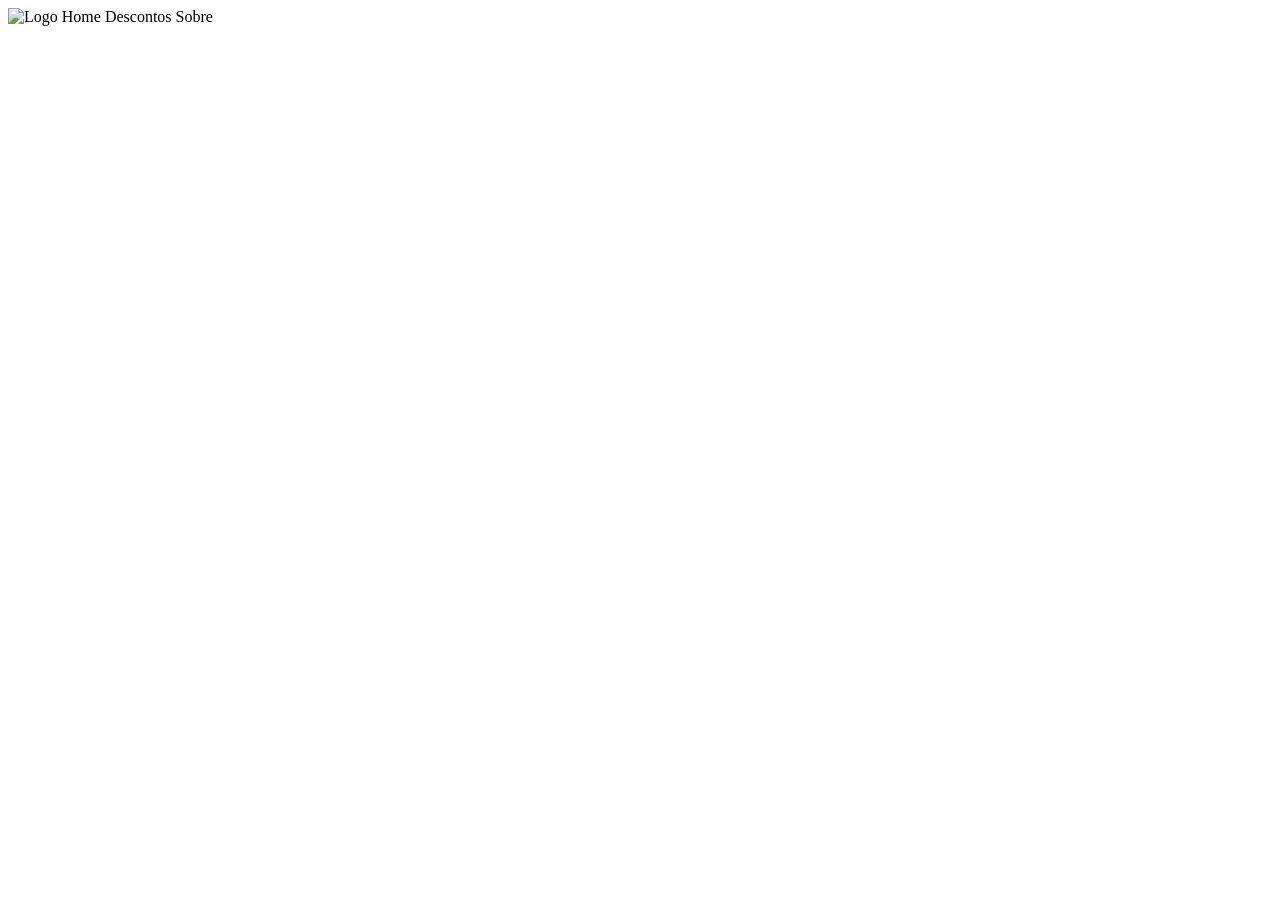
==== index.html @ 8a58c9ec "Add files via upload" ====
<!DOCTYPE html>
<html lang="en">
<head>
    <meta charset="UTF-8">
    <meta name="viewport" content="width=device-width, initial-scale=1.0">
    <title>Supermercado</title>
</head>
<header>
    <img src="" alt="Logo">
    <link>Home</link>
    <link>Descontos</link>
    <link>Sobre</link>
</header>

<body>
    <class id="Ofertas">
        <h1>

        </h1>

    </class>
</body>
</html>
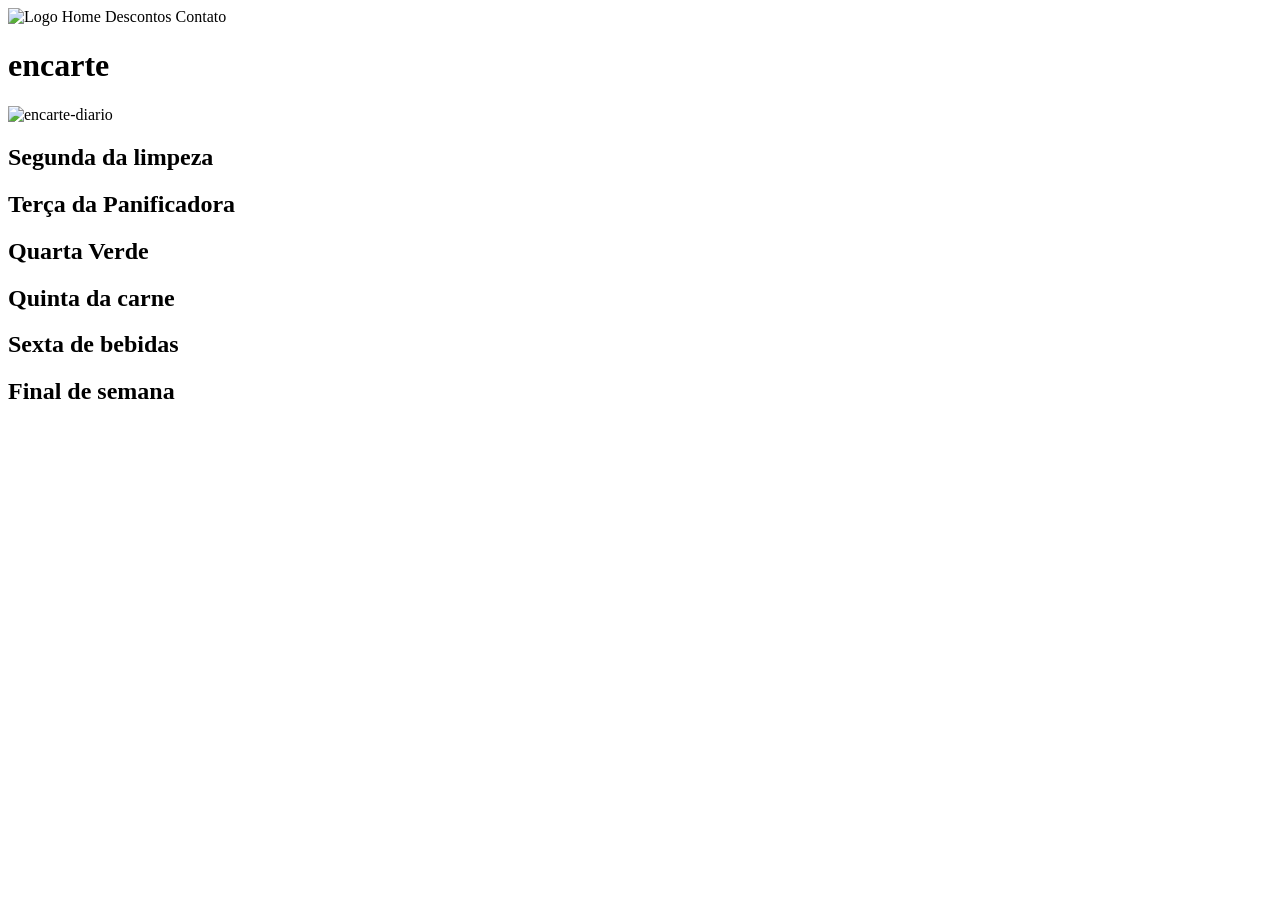
==== commit 50ed2cfc: "Update index.html with new logo and class structure" ====
--- a/index.html
+++ b/index.html
@@ -4,20 +4,45 @@
     <meta charset="UTF-8">
     <meta name="viewport" content="width=device-width, initial-scale=1.0">
     <title>Supermercado</title>
+    <link rel="stylesheet" href="style.css">
+    <link rel="preconnect" href="https://fonts.googleapis.com">
+    <link rel="preconnect" href="https://fonts.gstatic.com" crossorigin>
+    <link href="https://fonts.googleapis.com/css2?family=Montserrat:ital,wght@0,100..900;1,100..900&display=swap" rel="stylesheet">
 </head>
 <header>
-    <img src="" alt="Logo">
+    <img src="assets/logo" alt="Logo">
     <link>Home</link>
     <link>Descontos</link>
-    <link>Sobre</link>
-</header>
+    <link>Contato</link>
+</header> 
 
 <body>
-    <class id="Ofertas">
+    <class id="encarte">
         <h1>
+            encarte
+        </h1>
+        <img src="" alt="encarte-diario">
+    </class>
 
-        </h1>
-
+    <class id="dias"> 
+        <div class="segunda">
+            <h2>Segunda da limpeza</h2>
+        </div>
+        <div class="terca">
+            <h2>Terça da Panificadora</h2>
+        </div>
+        <div class="quarta">
+            <h2>Quarta Verde</h2>
+        </div>
+        <div class="quinta">
+            <h2>Quinta da carne</h2>
+        </div>
+        <div class="sexta">
+            <h2>Sexta de bebidas</h2>
+        </div>
+        <div class="fds">
+            <h2>Final de semana</h2>
+        </div>
     </class>
 </body>
-</html>+</html>
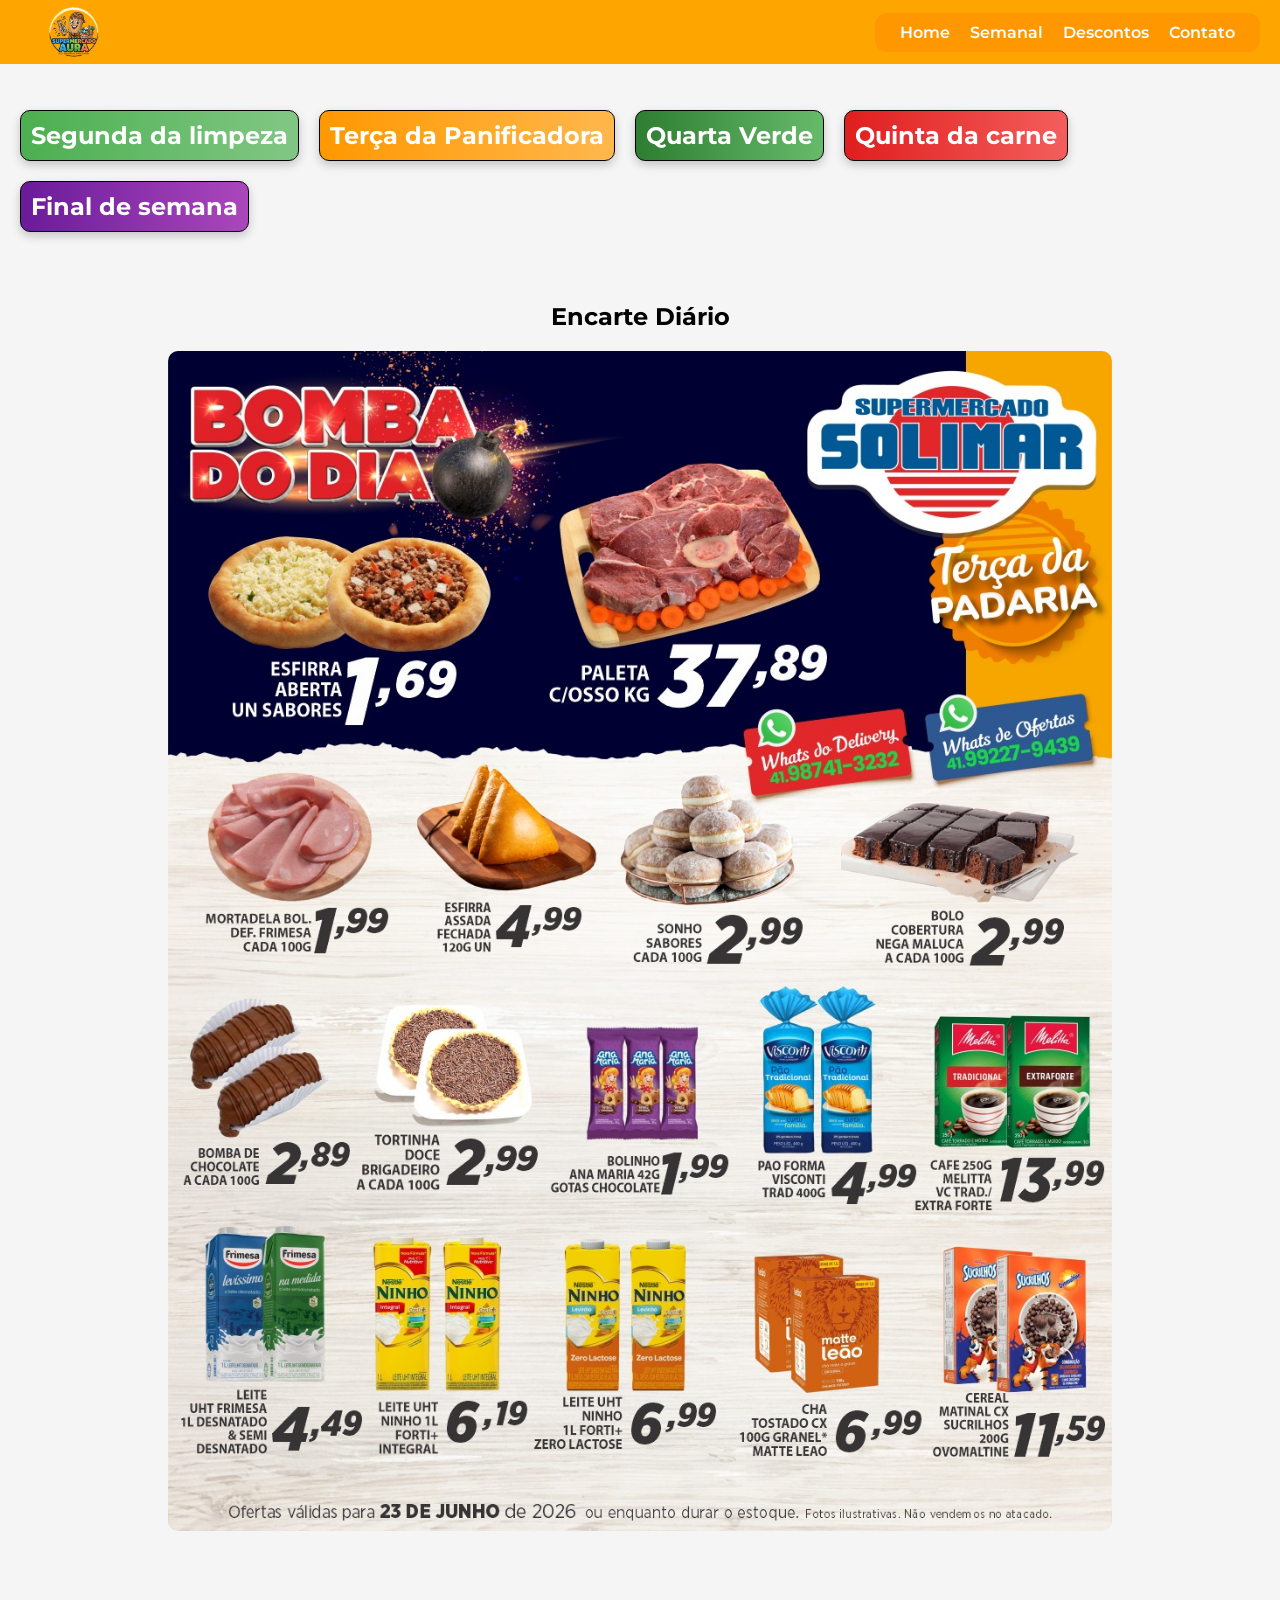
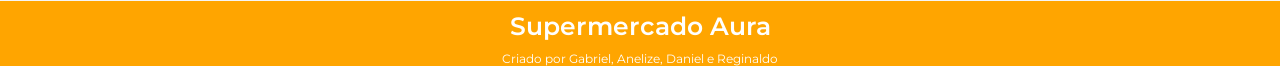
==== commit 96931868: "editei o codigo css, alem de eu colocar uma logo nova e excluir a sexta feira" ====
--- a/index.html
+++ b/index.html
@@ -1,5 +1,5 @@
 <!DOCTYPE html>
-<html lang="en">
+<html lang="pt-BR">
 <head>
     <meta charset="UTF-8">
     <meta name="viewport" content="width=device-width, initial-scale=1.0">
@@ -9,40 +9,54 @@
     <link rel="preconnect" href="https://fonts.gstatic.com" crossorigin>
     <link href="https://fonts.googleapis.com/css2?family=Montserrat:ital,wght@0,100..900;1,100..900&display=swap" rel="stylesheet">
 </head>
-<header>
-    <img src="assets/logo" alt="Logo">
-    <link>Home</link>
-    <link>Descontos</link>
-    <link>Contato</link>
-</header> 
 
 <body>
-    <class id="encarte">
-        <h1>
-            encarte
-        </h1>
-        <img src="" alt="encarte-diario">
-    </class>
+    <header>
+        <img src="assets/logo-removebg-preview.png" alt="Logo">
 
-    <class id="dias"> 
+        <nav>
+            <a href="#home">Home</a>
+            <a href="#dias">Semanal</a>
+            <a href="#descontos">Descontos</a>
+            <a href="#contato">Contato</a>
+        </nav>
+        
+    </header> 
+
+    
+
+    <section id="dias"> 
         <div class="segunda">
             <h2>Segunda da limpeza</h2>
         </div>
+
         <div class="terca">
             <h2>Terça da Panificadora</h2>
         </div>
+
         <div class="quarta">
             <h2>Quarta Verde</h2>
         </div>
+
         <div class="quinta">
             <h2>Quinta da carne</h2>
         </div>
-        <div class="sexta">
-            <h2>Sexta de bebidas</h2>
-        </div>
+
         <div class="fds">
             <h2>Final de semana</h2>
         </div>
-    </class>
+    </section>
+
+    <section id="encarte">
+        <h1>
+            Encarte Diário
+        </h1>
+        <img src="assets/encarte.jpeg" alt="encarte-diario">
+    </section>
+
+    <footer>
+        <h3>Supermercado Aura</h3>
+        <p>Criado por Gabriel, Anelize, Daniel e Reginaldo</p>
+    </footer>
 </body>
 </html>
--- a/style.css
+++ b/style.css
@@ -0,0 +1,117 @@
+* {
+    margin: 0;
+    padding: 0;
+    box-sizing: border-box;
+}
+
+body {
+    font-family: "Montserrat", sans-serif;
+    background-color: #f5f5f5;
+    padding-top: 90px;
+}
+
+header {
+    display: flex;
+    justify-content: space-between;
+    align-items: center;
+    background-color: orange;
+    padding: 2px 20px;
+    position: fixed;
+    top: 0;
+    left: 0;
+    width: 100%;
+}
+nav {
+    background-color: #ff9800;
+    padding: 10px 25px;
+    border-radius: 12px;
+    display: flex;
+    gap: 20px;
+}
+
+nav a {
+    color: white;
+    text-decoration: none;
+    font-weight: 600;
+}
+
+nav a:hover{
+    opacity: 0.8;
+}
+header img {
+    height: 60px;
+    width: auto;
+}
+
+#encarte {
+    text-align: center;
+    padding: 50px;
+}
+
+#encarte img {
+    max-width: 80%;
+    height: auto;
+    display: block;
+    margin: 20px auto;
+    border-radius: 10px;
+}
+
+#dias {
+    display: flex;
+    gap: 20px;
+    flex-wrap: wrap;
+    padding: 20px;
+}
+
+#dias div {
+    border: 1px solid black;
+    padding: 10px;
+    border-radius: 10px;
+    transition: 0.3s;
+    color:rgb(255, 255, 255);
+    box-shadow: 0px 4px 10px rgba(0, 0, 0, 0.2);
+}
+
+#dias div:hover {
+    transform: scale(1.05);
+}
+
+.segunda {
+    background: linear-gradient(to right, #4CAF50, #81C784);
+}
+
+.terca {
+    background: linear-gradient(to right, #FF9800, #FFB74D);
+}
+
+.quarta {
+    background: linear-gradient(to right, #2E7D32, #66BB6A);
+}
+
+.quinta {
+    background: linear-gradient(to right, #e01e1e, #f35e5c);
+}
+
+.sexta {
+    background: linear-gradient(to right, #1565C0, #42A5F5);
+}
+
+.fds {
+    background: linear-gradient(to right, #6A1B9A, #AB47BC);
+}
+
+footer {
+    text-align: center;
+    color: white;
+    background-color: orange;
+}
+
+footer h3{
+    font-weight: 600;
+    font-size: 25px;
+    padding: 10px;
+}
+
+footer p{
+    font-size: 12px;
+}
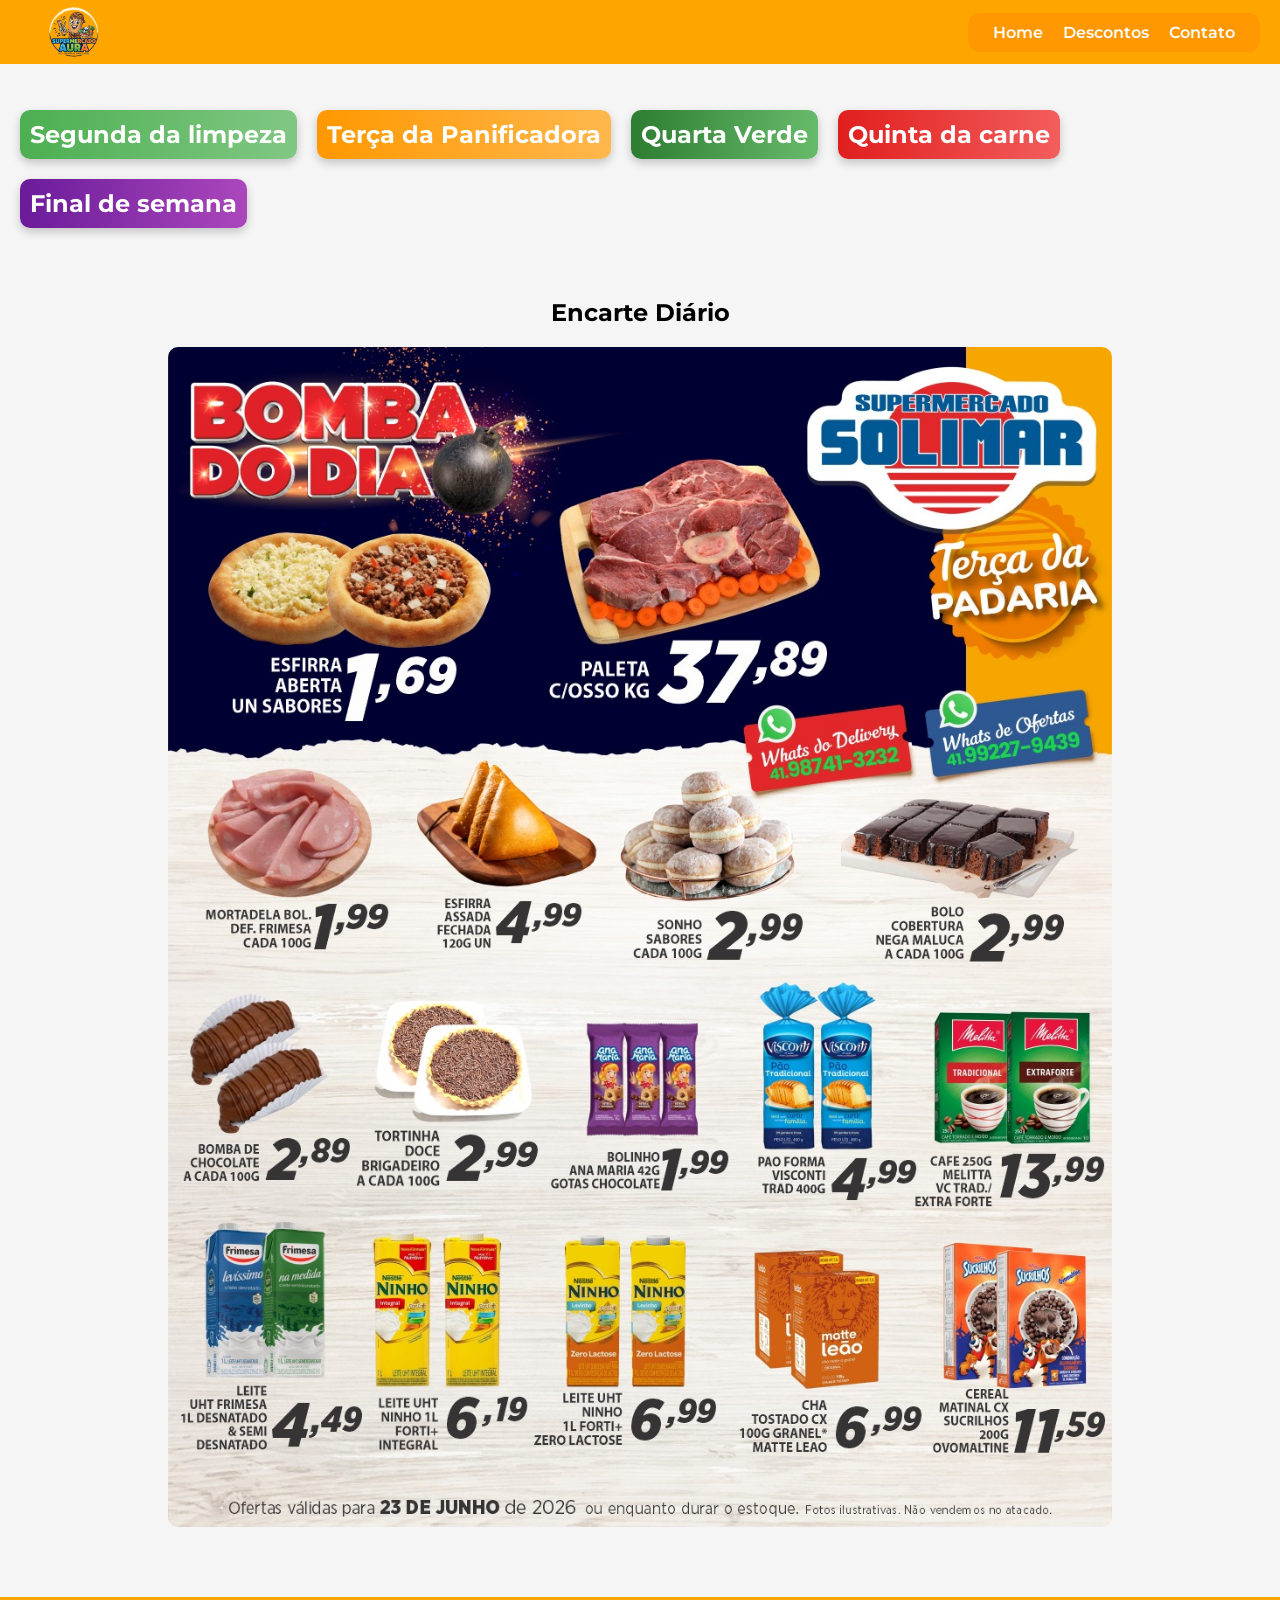
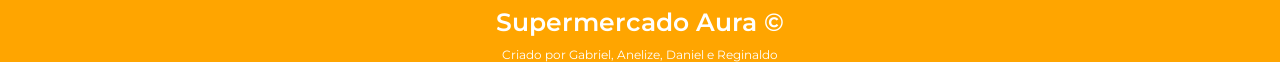
==== commit c1de6dce: "fiz a pagina de descontos" ====
--- a/index.html
+++ b/index.html
@@ -3,7 +3,8 @@
 <head>
     <meta charset="UTF-8">
     <meta name="viewport" content="width=device-width, initial-scale=1.0">
-    <title>Supermercado</title>
+    <title>Supermercado Aura</title>
+    <link rel="icon" href="assets/logo-removebg-preview.png" type="image/x-icon">
     <link rel="stylesheet" href="style.css">
     <link rel="preconnect" href="https://fonts.googleapis.com">
     <link rel="preconnect" href="https://fonts.gstatic.com" crossorigin>
@@ -12,13 +13,12 @@
 
 <body>
     <header>
-        <img src="assets/logo-removebg-preview.png" alt="Logo">
+        <img href="index.html" src="assets/logo-removebg-preview.png" alt="Logo">
 
         <nav>
-            <a href="#home">Home</a>
-            <a href="#dias">Semanal</a>
-            <a href="#descontos">Descontos</a>
-            <a href="#contato">Contato</a>
+            <a href="index.html">Home</a>
+            <a href="descontos.html">Descontos</a>
+            <a href="contato.html">Contato</a>
         </nav>
         
     </header> 
@@ -55,7 +55,7 @@
     </section>
 
     <footer>
-        <h3>Supermercado Aura</h3>
+        <h3>Supermercado Aura ©</h3>
         <p>Criado por Gabriel, Anelize, Daniel e Reginaldo</p>
     </footer>
 </body>
--- a/style.css
+++ b/style.css
@@ -8,6 +8,9 @@
     font-family: "Montserrat", sans-serif;
     background-color: #f5f5f5;
     padding-top: 90px;
+    min-height: 100vh;
+    display: flex;
+    flex-direction: column;
 }
 
 header {
@@ -64,7 +67,6 @@
 }
 
 #dias div {
-    border: 1px solid black;
     padding: 10px;
     border-radius: 10px;
     transition: 0.3s;
@@ -104,6 +106,7 @@
     text-align: center;
     color: white;
     background-color: orange;
+    margin-top: auto;
 }
 
 footer h3{
@@ -114,4 +117,85 @@
 
 footer p{
     font-size: 12px;
+}
+
+
+#contato {
+    display: flex;
+    justify-content: center;
+    padding: 50px;
+}
+
+form {
+    display: flex;
+    flex-direction: column;
+    gap: 15px;
+    width: 300px;
+}
+
+input, textarea {
+    padding: 10px;
+    border: 1px solid #ccc;
+    border-radius: 8px;
+}
+
+button {
+    background-color: #ff9800;
+    color: white;
+    border: none;
+    padding: 10px;
+    border-radius: 8px;
+    cursor: pointer;
+}
+
+button:hover {
+    opacity: 0.8;
+}
+
+#descontos {
+    display: flex;
+    flex-wrap: wrap;
+    gap: 20px;
+    justify-content: center;
+
+    padding: 30px;
+}
+
+.produto {
+    background-color: white;
+
+    width: 200px;
+    padding: 20px;
+
+    border-radius: 12px;
+    text-align: center;
+
+    box-shadow: 0 4px 10px rgba(0,0,0,0.1);
+
+    transition: 0.2s;
+}
+
+.produto:hover {
+    transform: scale(1.05);
+}
+
+.produto h2 {
+    font-size: 18px;
+    margin-bottom: 10px;
+}
+
+.preco-antigo {
+    text-decoration: line-through;
+    color: gray;
+    font-size: 14px;
+}
+
+.preco-novo {
+    color: green;
+    font-size: 18px;
+    font-weight: bold;
+}
+
+.produto p {
+    margin: 5px 0;
 }
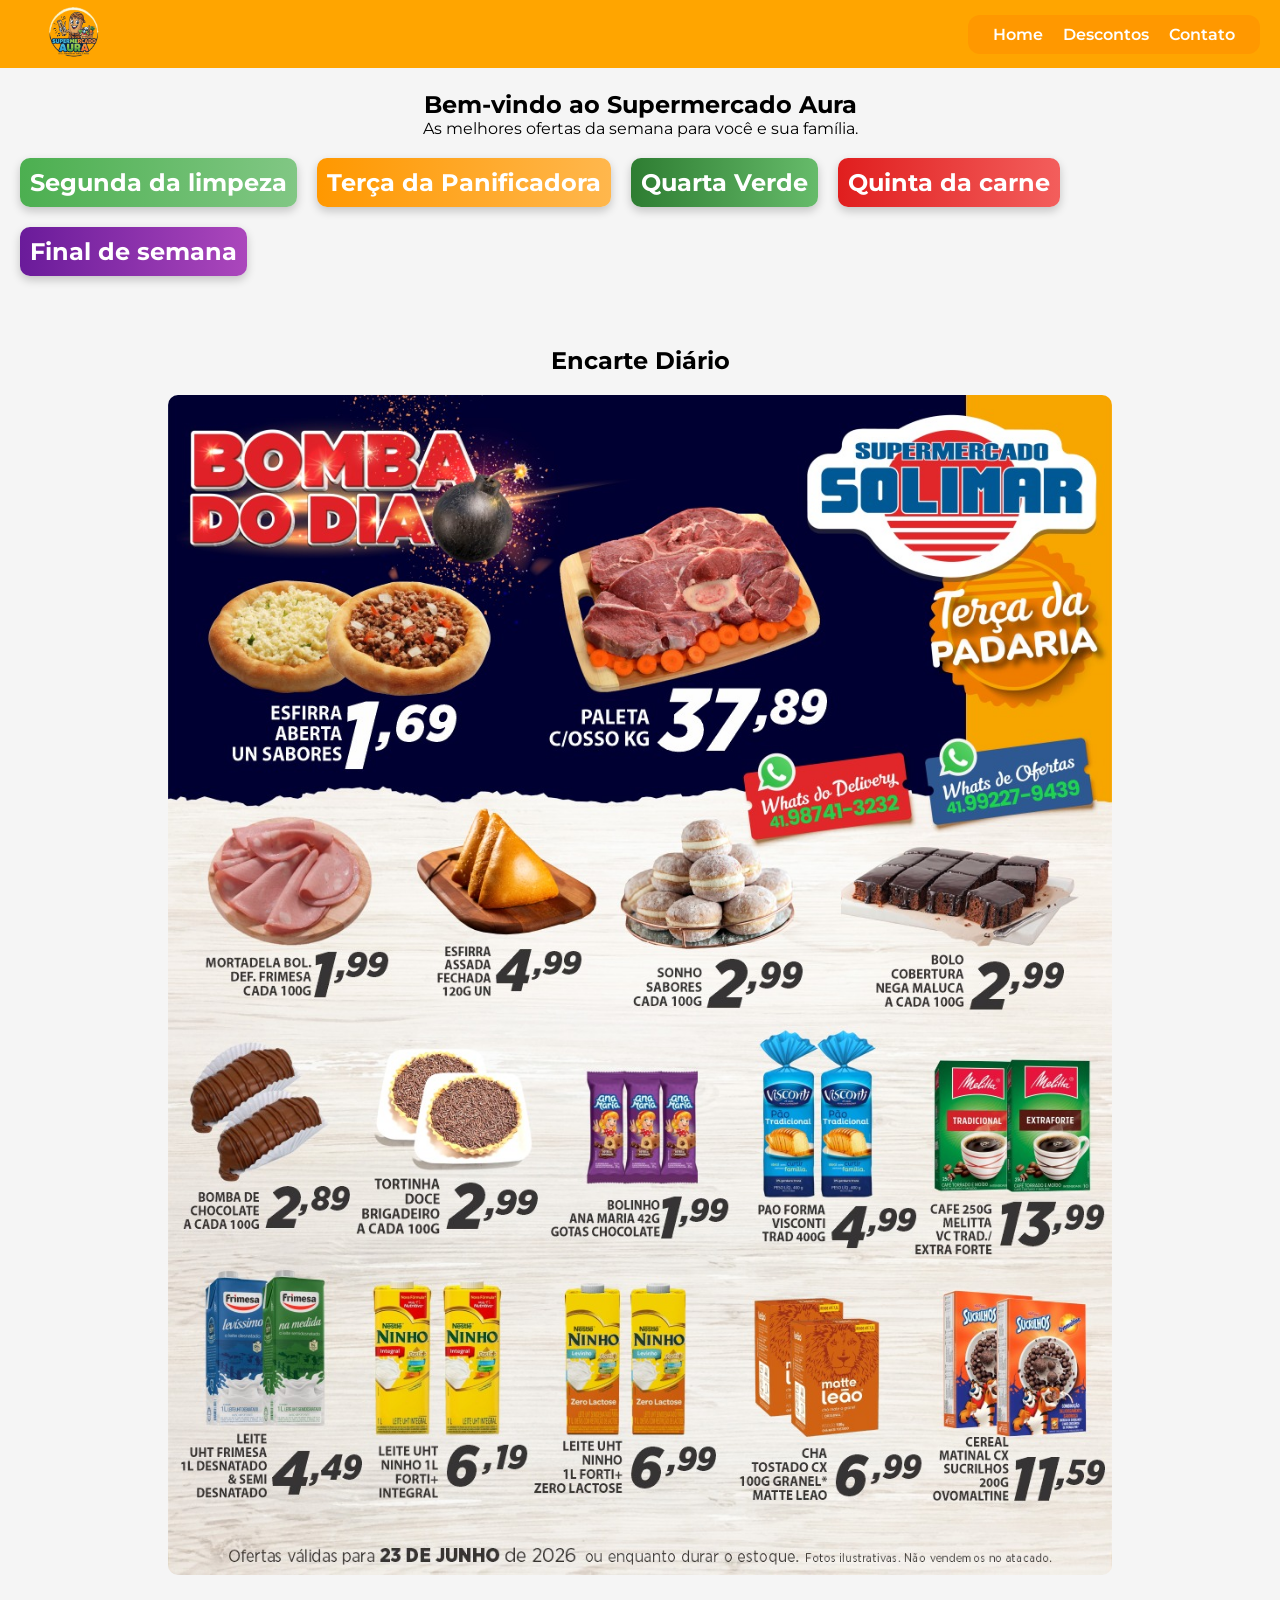
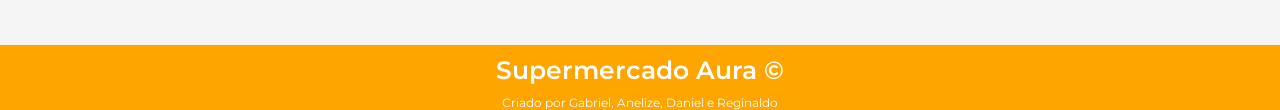
==== commit d23de0c1: "terminei o trabalho alterando coisas como responsividade e ajustes basicos" ====
--- a/index.html
+++ b/index.html
@@ -13,7 +13,9 @@
 
 <body>
     <header>
-        <img href="index.html" src="assets/logo-removebg-preview.png" alt="Logo">
+        <a href="index.html">
+            <img src="assets/logo-removebg-preview.png" alt="Logo">
+        </a>
 
         <nav>
             <a href="index.html">Home</a>
@@ -24,6 +26,10 @@
     </header> 
 
     
+    <section id="boas-vindas">
+        <h1>Bem-vindo ao Supermercado Aura</h1>
+        <p>As melhores ofertas da semana para você e sua família.</p>
+    </section>
 
     <section id="dias"> 
         <div class="segunda">
--- a/style.css
+++ b/style.css
@@ -41,10 +41,16 @@
 nav a:hover{
     opacity: 0.8;
 }
+
+#boas-vindas {
+    text-align: center;
+}
+
 header img {
     height: 60px;
     width: auto;
 }
+
 
 #encarte {
     text-align: center;
@@ -198,4 +204,42 @@
 
 .produto p {
     margin: 5px 0;
+}
+
+#titulo-descontos {
+    text-align: center;
+}
+
+#titulo-contato {
+    text-align: center;
+}
+
+#informacoes {
+    text-align: center;
+}
+@media (max-width: 768px) {
+
+    header {
+        flex-direction: column;
+        gap: 10px;
+        padding: 10px;
+    }
+
+    nav {
+        flex-wrap: wrap;
+        justify-content: center;
+    }
+
+    body {
+        padding-top: 140px;
+    }
+
+    #encarte img {
+        max-width: 95%;
+    }
+
+    .produto {
+        width: 90%;
+        max-width: 300px;
+    }
 }
